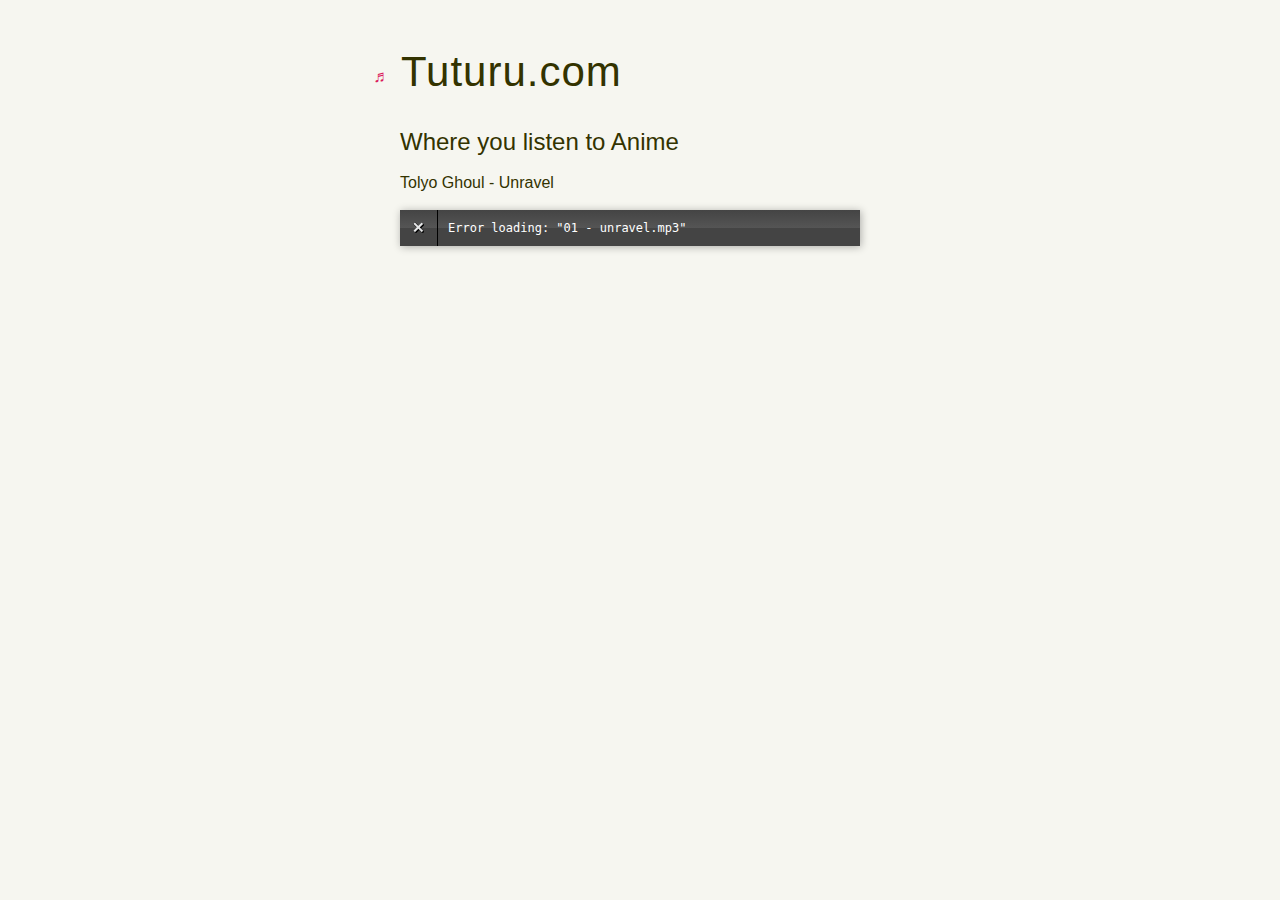
==== tokyo.html @ 405b32b2 "Add files via upload" ====
<!DOCTYPE html>
<html lang="en">
  <head>
    <meta charset="utf-8">
    <title>Tuturu</title>
    
    <script src="./audiojs/audio.min.js"></script>
    <link rel="stylesheet" href="./includes/index.css" media="screen">
    <script>
      audiojs.events.ready(function() {
        audiojs.createAll();
      });
    </script>
  </head>
  <body>
    
      <h1>Tuturu.com</h1>
      <h2>Where you listen to Anime</h2>
      Tolyo Ghoul - Unravel
    <audio src="01 - unravel.mp3" preload="auto" />
    </body>
</html>
---- includes/index.css ----
@font-face { font-family: 'bpreplay'; font-weight: normal; font-style: normal; src: url('BPreplay-webfont.eot'); src: local('☺'), url('BPreplay-webfont.woff') format('woff'), url('BPreplay-webfont.ttf') format('truetype'), url('BPreplay-webfont.svg#webfontgzJ8Cr4g') format('svg'); }

body { width: 480px; margin: 40px auto; font-family: sans-serif; background: #f6f6f0; color: #330; line-height: 1.5; }
header { display: block; background: url('./divider.png') bottom center no-repeat; padding: 10px 0px; margin: 0px 0px 20px; text-align: center; }
h1 { text-align: left; display: inline; position: relative; margin: 0ex 0ex 1px 1px; font-family: 'bpreplay', sans-serif; font-weight: normal; font-size: 42px; letter-spacing: 1px; }
h1:before { content: '♬ '; position: absolute; top: 16px; left: -3.1ex; color: #da1c5c; font-size: 0.4em; }

.audiojs { margin: 15px 0px 20px; }
h2 { font-family: 'bpreplay', sans-serif; font-weight: normal; font-size: 24px; margin-bottom: 10px; line-height: 1.6; }

h3 { margin: 30px 0px 8px; }

p { font-size: 13px; margin: 0px 0px 5px; padding: 0px 0px 1px; }
em { font-style: normal; color: #b1aca0; padding-right: 3px; }
a { color: #330; text-decoration: none;   }
blockquote { font-size: 13px; font-style: italic; border-left: 2px solid #b1aca0; padding: 0px 0px 2px 10px; margin: 0px 0px 10px; }
cite:before { content: "From:\00a0"; }
cite { border-top: 1px dotted #999; padding-top: 0.5em; display: block; word-wrap: break-word; }
img.tk{
height: 50%;
width: 50% ;
}
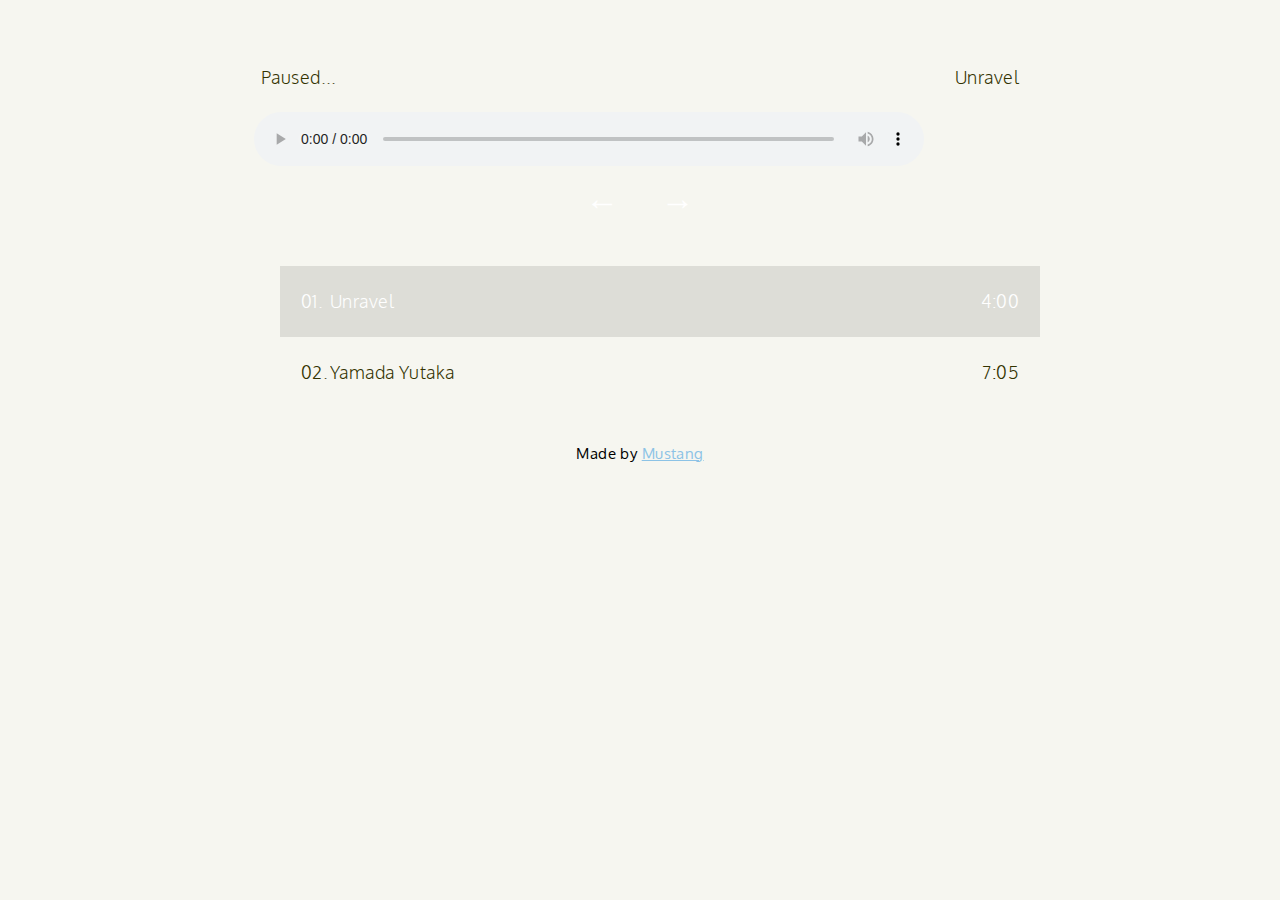
==== commit 5f2ce825: "Add files via upload" ====
--- a/tokyo.html
+++ b/tokyo.html
@@ -1,22 +1,39 @@
 <!DOCTYPE html>
-<html lang="en">
-  <head>
-    <meta charset="utf-8">
-    <title>Tuturu</title>
-    
-    <script src="./audiojs/audio.min.js"></script>
-    <link rel="stylesheet" href="./includes/index.css" media="screen">
-    <script>
-      audiojs.events.ready(function() {
-        audiojs.createAll();
-      });
-    </script>
-  </head>
-  <body>
-    
-      <h1>Tuturu.com</h1>
-      <h2>Where you listen to Anime</h2>
-      Tolyo Ghoul - Unravel
-    <audio src="01 - unravel.mp3" preload="auto" />
-    </body>
-</html>
+<!DOCTYPE html>
+<html>
+<head>
+  <title>Tuturuu</title>
+  <link rel="stylesheet" type="text/css" href="css/style.css">
+
+</head>
+<body>
+  <div class="container">
+    <div class="column add-bottom">
+        <div id="mainwrap">
+            <div id="nowPlay">
+                <span class="left" id="npAction">Paused...</span>
+                <span class="right" id="npTitle"></span>
+            </div>
+            <div id="audiowrap">
+                <div id="audio0">
+                    <audio preload id="audio1" controls="controls">Your browser does not support HTML5 Audio!</audio>
+                </div>
+                <div id="tracks">
+                    <a id="btnPrev">&larr;</a>
+                    <a id="btnNext">&rarr;</a>
+                </div>
+            </div>
+            <div id="plwrap">
+                <ul id="plList"></ul>
+            </div>
+        </div>
+    </div>
+    <div class="column add-bottom center">
+        <p>Made by <a href="https://github.com/MustangNM">Mustang</a></p>
+    </div>
+</div>
+
+<script src="js/jquery.js" ></script>
+<script src="js/main.js"></script>
+</body>
+</html>--- a/css/style.css
+++ b/css/style.css
@@ -0,0 +1,199 @@
+/* Font Family
+================================================== */
+
+@import url('https://fonts.googleapis.com/css?family=Oxygen:300,400,700');
+
+
+/* Global Styles
+================================================== */
+
+html,body {
+-webkit-font-smoothing:antialiased;
+-webkit-text-size-adjust:100%;
+background-color:#f6f6f0;
+color:#330;
+font-size:105%;
+font-family:"Oxygen", HelveticaNeue, "Helvetica Neue", Helvetica, Arial, sans-serif;
+font-weight:300;
+letter-spacing:.025rem;
+line-height:1.618;
+padding:1rem 0;
+}
+
+* {
+-webkit-tap-highlight-color:rgba(0,0,0,0);
+-webkit-tap-highlight-color:transparent;
+}
+
+
+/* Setup
+================================================== */
+
+.container { position:relative; margin:0 auto; max-width:800px; width:100%; }
+.column { width:inherit; }
+
+
+/* Typography / Links
+================================================== */
+
+p { color: black ; display:block; font-size:.9rem; font-weight:400; margin:0 0 2px; }
+
+a,a:visited { color:#8cc3e6; outline:0; text-decoration:underline; }
+a:hover,a:focus { color:#bbdef5; }
+p a,p a:visited { line-height:inherit; }
+
+
+/* Misc.
+================================================== */
+
+.add-bottom { margin-bottom:2rem !important; }
+.left { float:left; }
+.right { float:right; }
+.center { text-align:center; }
+
+
+/* Audio Player Styles
+================================================== */
+
+audio {
+margin:0 15px 0 14px;
+width:670px;
+}
+
+#mainwrap {}
+
+#audiowrap,
+#plwrap {
+margin:0 auto;
+}
+
+#tracks {
+position:relative;
+text-align:center;
+}
+
+#nowPlay {
+display:inline;
+}
+
+#npAction {
+padding:21px;
+position:absolute;
+}
+
+#npTitle {
+padding:21px;
+}
+
+#plList li {
+cursor:pointer;
+display:block;
+margin:0;
+padding:21px 0;
+}
+
+#plList li:hover {
+background-color:rgba(0,0,0,.1);
+}
+
+.plItem {
+position:relative;
+}
+
+.plTitle {
+left:50px;
+overflow:hidden;
+position:absolute;
+right:65px;
+text-overflow:ellipsis;
+top:0;
+white-space:nowrap;
+}
+
+.plNum {
+padding-left:21px;
+width:25px;
+}
+
+.plLength {
+padding-left:21px;
+position:absolute;
+right:21px;
+top:0;
+}
+
+.plSel,
+.plSel:hover {
+background-color:rgba(0,0,0,.1);
+color:#fff;
+cursor:default !important;
+}
+
+a[id^="btn"] {
+border-radius:3px;
+color:#fff;
+cursor:pointer;
+display:inline-block;
+font-size:2rem;
+height:35px;
+line-height:.8;
+margin:0 20px 20px;
+padding:10px;
+text-decoration:none;
+transition:background .3s ease;
+width:35px;
+}
+
+a[id^="btn"]:last-child {
+margin-left:-4px;
+}
+
+a[id^="btn"]:hover,
+a[id^="btn"]:active {
+background-color:rgba(0,0,0,.1);
+color:#fff;
+}
+
+a[id^="btn"]::-moz-focus-inner {
+border:0;
+padding:0;
+}
+
+
+/* Plyr Overrides
+================================================== */
+
+.plyr--audio .plyr__controls {
+background-color:transparent;
+border:none;
+color:#fff;
+padding:20px 20px 20px 13px;
+width:100%;
+}
+
+.plyr--audio .plyr__controls button.tab-focus:focus,
+.plyr--audio .plyr__controls button:hover,
+.plyr__play-large {
+background:rgba(0,0,0,.1);
+}
+
+.plyr__progress--played, .plyr__volume--display {
+color:rgba(0,0,0,.1);
+}
+
+.plyr--audio .plyr__progress--buffer,
+.plyr--audio .plyr__volume--display {
+background:rgba(0,0,0,.1);
+}
+
+.plyr--audio .plyr__progress--buffer {
+color:rgba(0,0,0,.1);
+}
+
+
+/* Media Queries
+================================================== */
+
+@media only screen and (max-width:850px) {
+    #nowPlay { display:none; }
+}
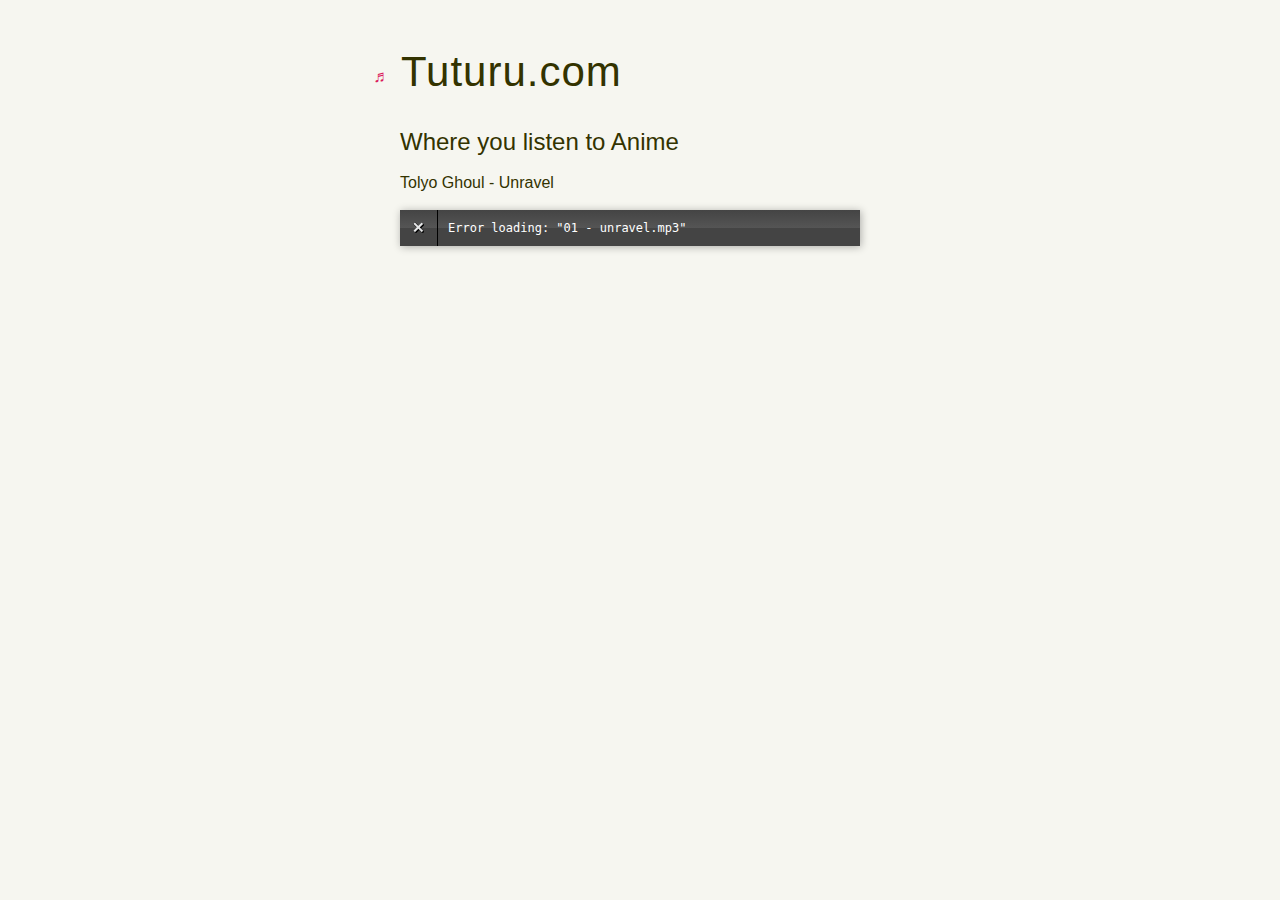
==== commit 71019570: "Add files via upload" ====
--- a/tokyo.html
+++ b/tokyo.html
@@ -1,39 +1,22 @@
 <!DOCTYPE html>
-<!DOCTYPE html>
-<html>
-<head>
-  <title>Tuturuu</title>
-  <link rel="stylesheet" type="text/css" href="css/style.css">
-
-</head>
-<body>
-  <div class="container">
-    <div class="column add-bottom">
-        <div id="mainwrap">
-            <div id="nowPlay">
-                <span class="left" id="npAction">Paused...</span>
-                <span class="right" id="npTitle"></span>
-            </div>
-            <div id="audiowrap">
-                <div id="audio0">
-                    <audio preload id="audio1" controls="controls">Your browser does not support HTML5 Audio!</audio>
-                </div>
-                <div id="tracks">
-                    <a id="btnPrev">&larr;</a>
-                    <a id="btnNext">&rarr;</a>
-                </div>
-            </div>
-            <div id="plwrap">
-                <ul id="plList"></ul>
-            </div>
-        </div>
-    </div>
-    <div class="column add-bottom center">
-        <p>Made by <a href="https://github.com/MustangNM">Mustang</a></p>
-    </div>
-</div>
-
-<script src="js/jquery.js" ></script>
-<script src="js/main.js"></script>
-</body>
-</html>+<html lang="en">
+  <head>
+    <meta charset="utf-8">
+    <title>Tuturu</title>
+    
+    <script src="./audiojs/audio.min.js"></script>
+    <link rel="stylesheet" href="./includes/index.css" media="screen">
+    <script>
+      audiojs.events.ready(function() {
+        audiojs.createAll();
+      });
+    </script>
+  </head>
+  <body>
+    
+      <h1>Tuturu.com</h1>
+      <h2>Where you listen to Anime</h2>
+      Tolyo Ghoul - Unravel
+    <audio src="01 - unravel.mp3" preload="auto" />
+    </body>
+</html>
--- a/includes/index.css
+++ b/includes/index.css
@@ -0,0 +1,23 @@
+@font-face { font-family: 'bpreplay'; font-weight: normal; font-style: normal; src: url('BPreplay-webfont.eot'); src: local('☺'), url('BPreplay-webfont.woff') format('woff'), url('BPreplay-webfont.ttf') format('truetype'), url('BPreplay-webfont.svg#webfontgzJ8Cr4g') format('svg'); }
+
+body { width: 480px; margin: 40px auto; font-family: sans-serif; background: #f6f6f0; color: #330; line-height: 1.5; }
+header { display: block; background: url('./divider.png') bottom center no-repeat; padding: 10px 0px; margin: 0px 0px 20px; text-align: center; }
+h1 { text-align: left; display: inline; position: relative; margin: 0ex 0ex 1px 1px; font-family: 'bpreplay', sans-serif; font-weight: normal; font-size: 42px; letter-spacing: 1px; }
+h1:before { content: '♬ '; position: absolute; top: 16px; left: -3.1ex; color: #da1c5c; font-size: 0.4em; }
+
+.audiojs { margin: 15px 0px 20px; }
+h2 { font-family: 'bpreplay', sans-serif; font-weight: normal; font-size: 24px; margin-bottom: 10px; line-height: 1.6; }
+
+h3 { margin: 30px 0px 8px; }
+
+p { font-size: 13px; margin: 0px 0px 5px; padding: 0px 0px 1px; }
+em { font-style: normal; color: #b1aca0; padding-right: 3px; }
+a { color: #330; text-decoration: none;   }
+blockquote { font-size: 13px; font-style: italic; border-left: 2px solid #b1aca0; padding: 0px 0px 2px 10px; margin: 0px 0px 10px; }
+cite:before { content: "From:\00a0"; }
+cite { border-top: 1px dotted #999; padding-top: 0.5em; display: block; word-wrap: break-word; }
+img.tk{
+height: 50%;
+width: 50% ;
+}
+
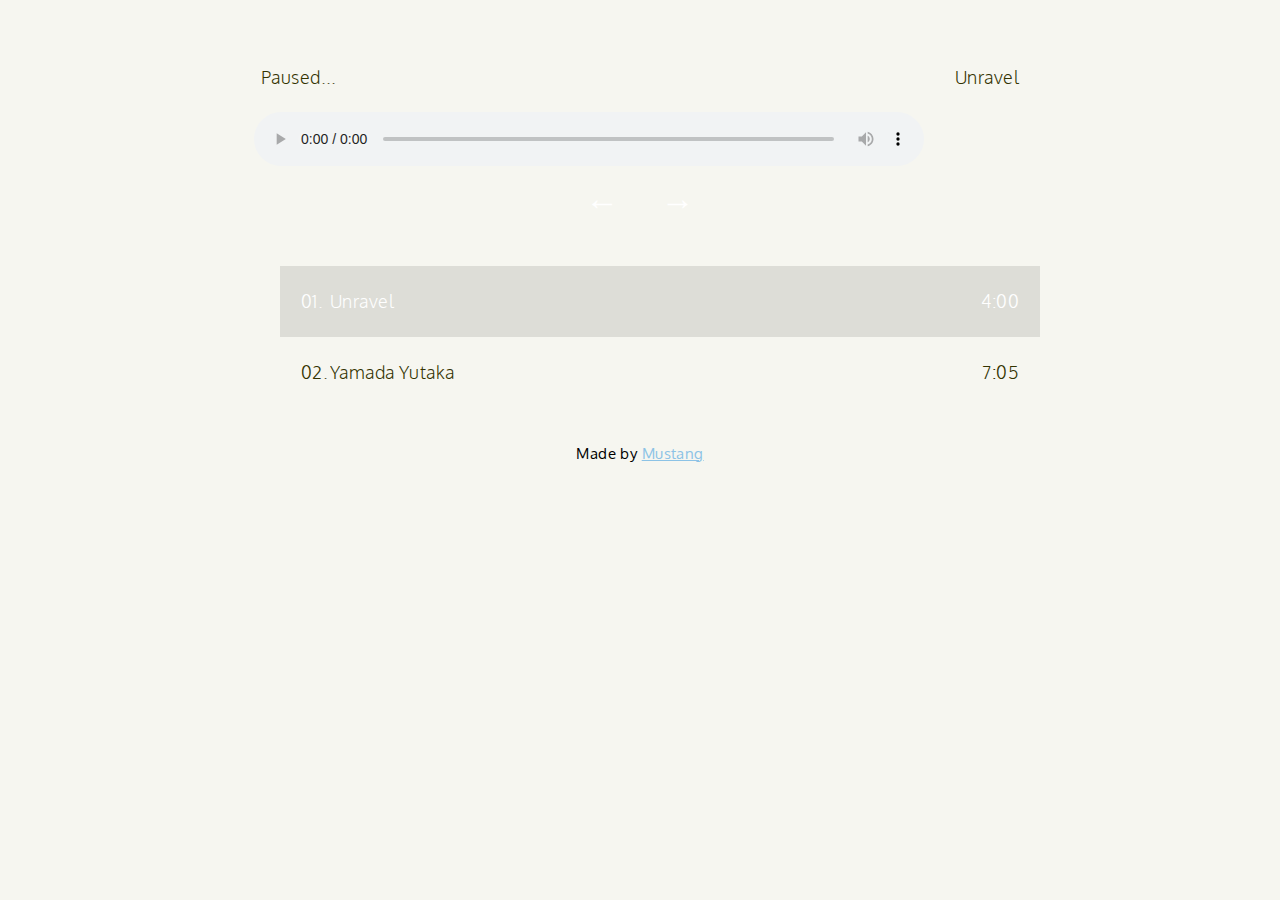
==== commit e7d5bc87: "Add files via upload" ====
--- a/tokyo.html
+++ b/tokyo.html
@@ -1,22 +1,39 @@
 <!DOCTYPE html>
-<html lang="en">
-  <head>
-    <meta charset="utf-8">
-    <title>Tuturu</title>
-    
-    <script src="./audiojs/audio.min.js"></script>
-    <link rel="stylesheet" href="./includes/index.css" media="screen">
-    <script>
-      audiojs.events.ready(function() {
-        audiojs.createAll();
-      });
-    </script>
-  </head>
-  <body>
-    
-      <h1>Tuturu.com</h1>
-      <h2>Where you listen to Anime</h2>
-      Tolyo Ghoul - Unravel
-    <audio src="01 - unravel.mp3" preload="auto" />
-    </body>
-</html>
+<!DOCTYPE html>
+<html>
+<head>
+  <title>Tuturuu</title>
+  <link rel="stylesheet" type="text/css" href="css/style.css">
+
+</head>
+<body>
+  <div class="container">
+    <div class="column add-bottom">
+        <div id="mainwrap">
+            <div id="nowPlay">
+                <span class="left" id="npAction">Paused...</span>
+                <span class="right" id="npTitle"></span>
+            </div>
+            <div id="audiowrap">
+                <div id="audio0">
+                    <audio preload id="audio1" controls="controls">Your browser does not support HTML5 Audio!</audio>
+                </div>
+                <div id="tracks">
+                    <a id="btnPrev">&larr;</a>
+                    <a id="btnNext">&rarr;</a>
+                </div>
+            </div>
+            <div id="plwrap">
+                <ul id="plList"></ul>
+            </div>
+        </div>
+    </div>
+    <div class="column add-bottom center">
+        <p>Made by <a href="https://github.com/MustangNM">Mustang</a></p>
+    </div>
+</div>
+
+<script src="js/jquery.js" ></script>
+<script src="js/main.js"></script>
+</body>
+</html>--- a/css/style.css
+++ b/css/style.css
@@ -0,0 +1,199 @@
+/* Font Family
+================================================== */
+
+@import url('https://fonts.googleapis.com/css?family=Oxygen:300,400,700');
+
+
+/* Global Styles
+================================================== */
+
+html,body {
+-webkit-font-smoothing:antialiased;
+-webkit-text-size-adjust:100%;
+background-color:#f6f6f0;
+color:#330;
+font-size:105%;
+font-family:"Oxygen", HelveticaNeue, "Helvetica Neue", Helvetica, Arial, sans-serif;
+font-weight:300;
+letter-spacing:.025rem;
+line-height:1.618;
+padding:1rem 0;
+}
+
+* {
+-webkit-tap-highlight-color:rgba(0,0,0,0);
+-webkit-tap-highlight-color:transparent;
+}
+
+
+/* Setup
+================================================== */
+
+.container { position:relative; margin:0 auto; max-width:800px; width:100%; }
+.column { width:inherit; }
+
+
+/* Typography / Links
+================================================== */
+
+p { color: black ; display:block; font-size:.9rem; font-weight:400; margin:0 0 2px; }
+
+a,a:visited { color:#8cc3e6; outline:0; text-decoration:underline; }
+a:hover,a:focus { color:#bbdef5; }
+p a,p a:visited { line-height:inherit; }
+
+
+/* Misc.
+================================================== */
+
+.add-bottom { margin-bottom:2rem !important; }
+.left { float:left; }
+.right { float:right; }
+.center { text-align:center; }
+
+
+/* Audio Player Styles
+================================================== */
+
+audio {
+margin:0 15px 0 14px;
+width:670px;
+}
+
+#mainwrap {}
+
+#audiowrap,
+#plwrap {
+margin:0 auto;
+}
+
+#tracks {
+position:relative;
+text-align:center;
+}
+
+#nowPlay {
+display:inline;
+}
+
+#npAction {
+padding:21px;
+position:absolute;
+}
+
+#npTitle {
+padding:21px;
+}
+
+#plList li {
+cursor:pointer;
+display:block;
+margin:0;
+padding:21px 0;
+}
+
+#plList li:hover {
+background-color:rgba(0,0,0,.1);
+}
+
+.plItem {
+position:relative;
+}
+
+.plTitle {
+left:50px;
+overflow:hidden;
+position:absolute;
+right:65px;
+text-overflow:ellipsis;
+top:0;
+white-space:nowrap;
+}
+
+.plNum {
+padding-left:21px;
+width:25px;
+}
+
+.plLength {
+padding-left:21px;
+position:absolute;
+right:21px;
+top:0;
+}
+
+.plSel,
+.plSel:hover {
+background-color:rgba(0,0,0,.1);
+color:#fff;
+cursor:default !important;
+}
+
+a[id^="btn"] {
+border-radius:3px;
+color:#fff;
+cursor:pointer;
+display:inline-block;
+font-size:2rem;
+height:35px;
+line-height:.8;
+margin:0 20px 20px;
+padding:10px;
+text-decoration:none;
+transition:background .3s ease;
+width:35px;
+}
+
+a[id^="btn"]:last-child {
+margin-left:-4px;
+}
+
+a[id^="btn"]:hover,
+a[id^="btn"]:active {
+background-color:rgba(0,0,0,.1);
+color:#fff;
+}
+
+a[id^="btn"]::-moz-focus-inner {
+border:0;
+padding:0;
+}
+
+
+/* Plyr Overrides
+================================================== */
+
+.plyr--audio .plyr__controls {
+background-color:transparent;
+border:none;
+color:#fff;
+padding:20px 20px 20px 13px;
+width:100%;
+}
+
+.plyr--audio .plyr__controls button.tab-focus:focus,
+.plyr--audio .plyr__controls button:hover,
+.plyr__play-large {
+background:rgba(0,0,0,.1);
+}
+
+.plyr__progress--played, .plyr__volume--display {
+color:rgba(0,0,0,.1);
+}
+
+.plyr--audio .plyr__progress--buffer,
+.plyr--audio .plyr__volume--display {
+background:rgba(0,0,0,.1);
+}
+
+.plyr--audio .plyr__progress--buffer {
+color:rgba(0,0,0,.1);
+}
+
+
+/* Media Queries
+================================================== */
+
+@media only screen and (max-width:850px) {
+    #nowPlay { display:none; }
+}
